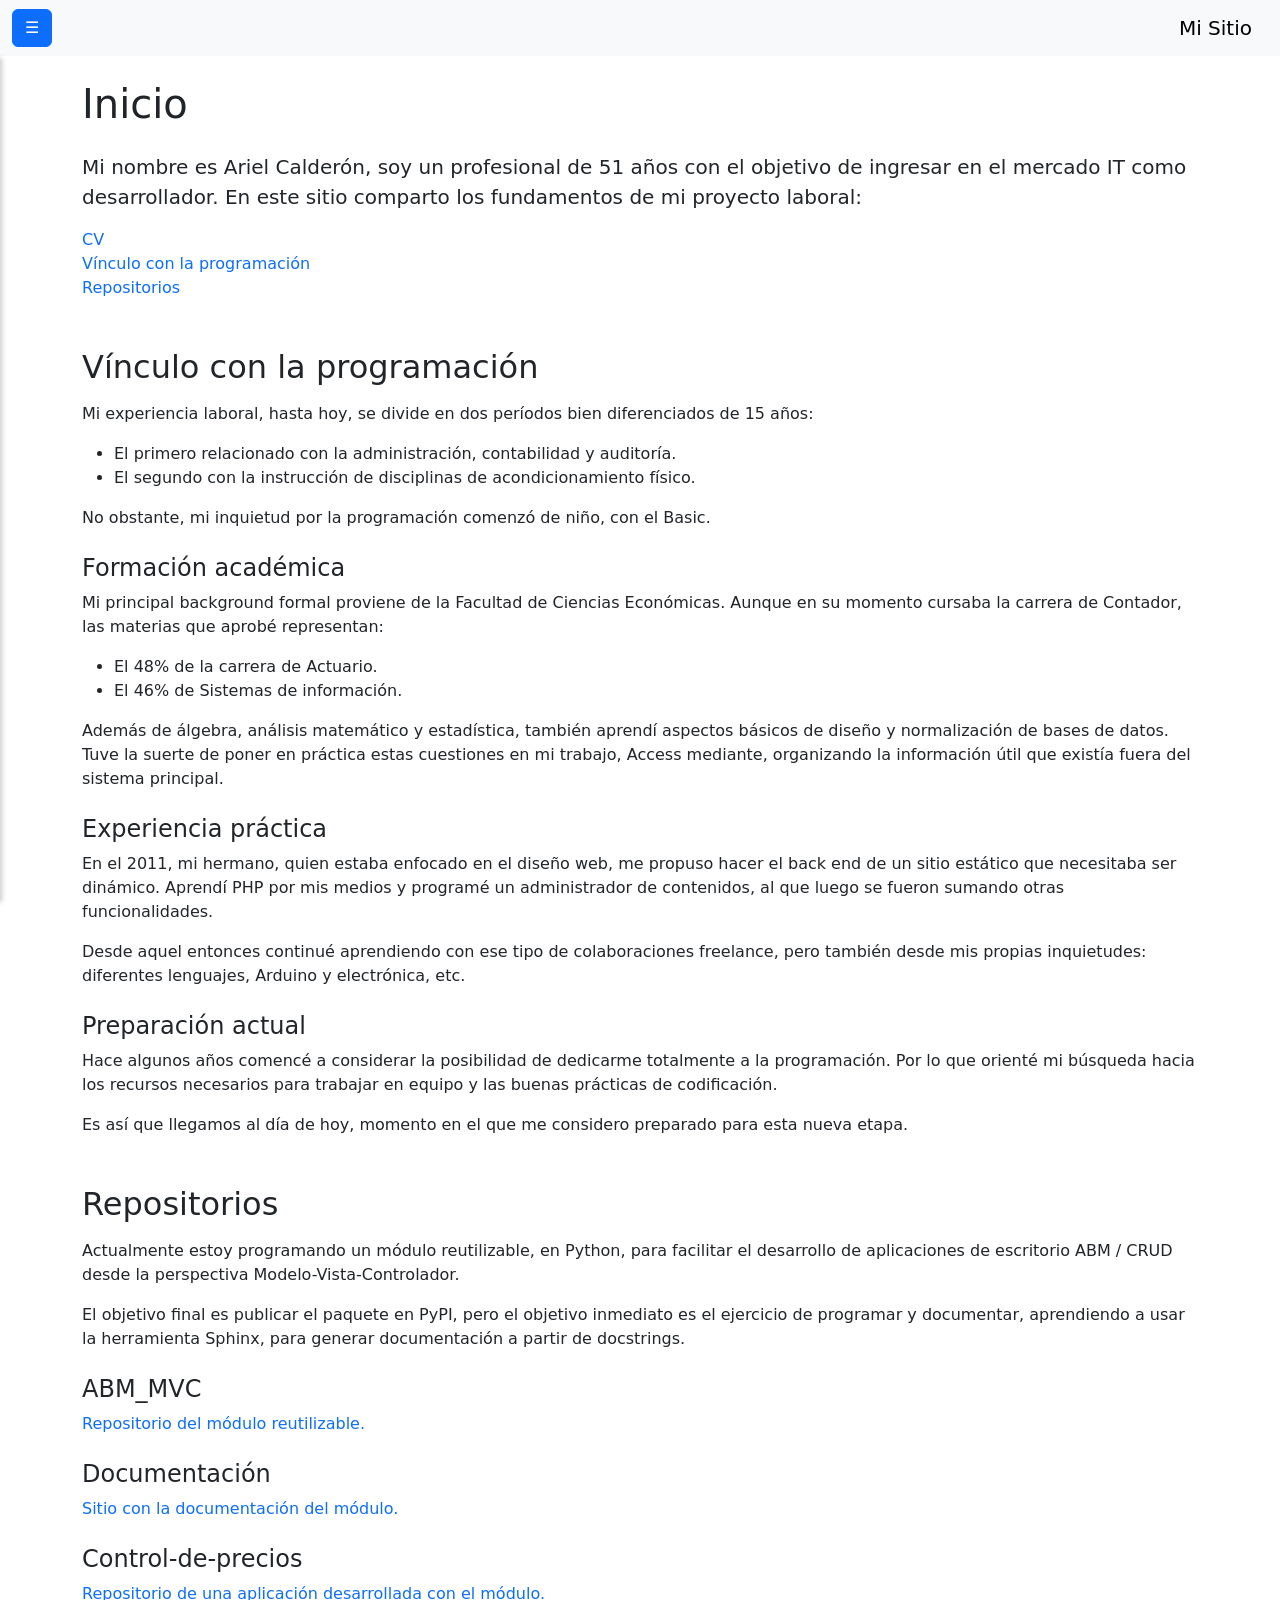
==== index.html @ 0469d506 "Primer commit" ====
<!DOCTYPE html>
<html lang="en">
<head>
  <meta charset="UTF-8">
  <meta name="viewport" content="width=device-width, initial-scale=1.0">
  <title>Landing Page</title>
  <link href="https://cdn.jsdelivr.net/npm/bootstrap@5.3.0/dist/css/bootstrap.min.css" rel="stylesheet">
  <link rel="stylesheet" href="css/styles.css">
</head>
<body>
    <nav class="navbar navbar-expand-lg navbar-light bg-light">
        <div class="container-fluid">
          <button class="btn btn-primary me-2" id="toggleTab">☰</button>
          <a class="navbar-brand" href="#">Mi Sitio</a>
        </div>
    </nav>
  <div class="side-tab" id="sideTab">
    <div class="p-3">
      <h4>Menú</h4>
      <ul class="nav flex-column">
        <li class="nav-item"><a href="#" class="nav-link">Enlace 1</a></li>
        <li class="nav-item"><a href="#" class="nav-link">Enlace 2</a></li>
        <li class="nav-item"><a href="#" class="nav-link">Enlace 3</a></li>
      </ul>
    </div>
  </div>

  <div class="container mt-4">
    <header>
      <h1 class="mb-4">Inicio</h1>
      <p class="lead">
        Mi nombre es Ariel Calderón, soy un profesional de 51 años con el objetivo de ingresar en el mercado IT como desarrollador. En este sitio comparto los fundamentos de mi proyecto laboral:
      </p>
      <ul class="list-unstyled">
        <li><a href="#cv" class="text-decoration-none">CV</a></li>
        <li><a href="#vinculo-programacion" class="text-decoration-none">Vínculo con la programación</a></li>
        <li><a href="#repositorios" class="text-decoration-none">Repositorios</a></li>
      </ul>
    </header>

    <section id="vinculo-programacion" class="mt-5">
      <h2 class="mb-3">Vínculo con la programación</h2>
      <p>Mi experiencia laboral, hasta hoy, se divide en dos períodos bien diferenciados de 15 años:</p>
      <ul>
        <li>El primero relacionado con la administración, contabilidad y auditoría.</li>
        <li>El segundo con la instrucción de disciplinas de acondicionamiento físico.</li>
      </ul>
      <p>No obstante, mi inquietud por la programación comenzó de niño, con el Basic.</p>
      
      <h4 class="mt-4">Formación académica</h4>
      <p>
        Mi principal background formal proviene de la Facultad de Ciencias Económicas. Aunque en su momento cursaba la carrera de Contador, las materias que aprobé representan:
      </p>
      <ul>
        <li>El 48% de la carrera de Actuario.</li>
        <li>El 46% de Sistemas de información.</li>
      </ul>
      <p>
        Además de álgebra, análisis matemático y estadística, también aprendí aspectos básicos de diseño y normalización de bases de datos. Tuve la suerte de poner en práctica estas cuestiones en mi trabajo, Access mediante, organizando la información útil que existía fuera del sistema principal.
      </p>

      <h4 class="mt-4">Experiencia práctica</h4>
      <p>
        En el 2011, mi hermano, quien estaba enfocado en el diseño web, me propuso hacer el back end de un sitio estático que necesitaba ser dinámico. Aprendí PHP por mis medios y programé un administrador de contenidos, al que luego se fueron sumando otras funcionalidades.
      </p>
      <p>
        Desde aquel entonces continué aprendiendo con ese tipo de colaboraciones freelance, pero también desde mis propias inquietudes: diferentes lenguajes, Arduino y electrónica, etc.
      </p>

      <h4 class="mt-4">Preparación actual</h4>
      <p>
        Hace algunos años comencé a considerar la posibilidad de dedicarme totalmente a la programación. Por lo que orienté mi búsqueda hacia los recursos necesarios para trabajar en equipo y las buenas prácticas de codificación.
      </p>
      <p>Es así que llegamos al día de hoy, momento en el que me considero preparado para esta nueva etapa.</p>
    </section>
    <section id="repositorios" class="mt-5">
        <h2 class="mb-3">Repositorios</h2>
        <p>
          Actualmente estoy programando un módulo reutilizable, en Python, para facilitar el desarrollo de aplicaciones de escritorio ABM / CRUD desde la perspectiva Modelo-Vista-Controlador.
        </p>
        <p>
          El objetivo final es publicar el paquete en PyPI, pero el objetivo inmediato es el ejercicio de programar y documentar, aprendiendo a usar la herramienta Sphinx, para generar documentación a partir de docstrings.
        </p>
      
        <h4 class="mt-4">ABM_MVC</h4>
        <p>
          <a href="#" class="text-decoration-none">Repositorio del módulo reutilizable.</a>
        </p>
      
        <h4 class="mt-4">Documentación</h4>
        <p>
          <a href="#" class="text-decoration-none">Sitio con la documentación del módulo.</a>
        </p>
      
        <h4 class="mt-4">Control-de-precios</h4>
        <p>
          <a href="#" class="text-decoration-none">Repositorio de una aplicación desarrollada con el módulo.</a>
        </p>
      </section>

  </div>
  <script src="js/funciones.js"></script>
</body>
</html>
---- css/styles.css ----
.side-tab {
    position: fixed;
    left: -250px;
    top: 56px; /* Altura de la barra de navegación */
    height: calc(100% - 56px); /* Resta la altura de la barra */
    width: 250px;
    background-color: #f8f9fa;
    transition: left 0.3s ease;
    box-shadow: 2px 2px 5px rgba(0, 0, 0, 0.2); /* Sombra solo a los lados y abajo */
  }
  .side-tab.open {
    left: 0;
  }
  .toggle-btn {
    position: fixed;
    left: 0;
    top: 20px;
    z-index: 1000;
    background-color: #007bff;
    color: #fff;
    border: none;
    padding: 10px 15px;
    cursor: pointer;
    border-radius: 0 5px 5px 0;
  }
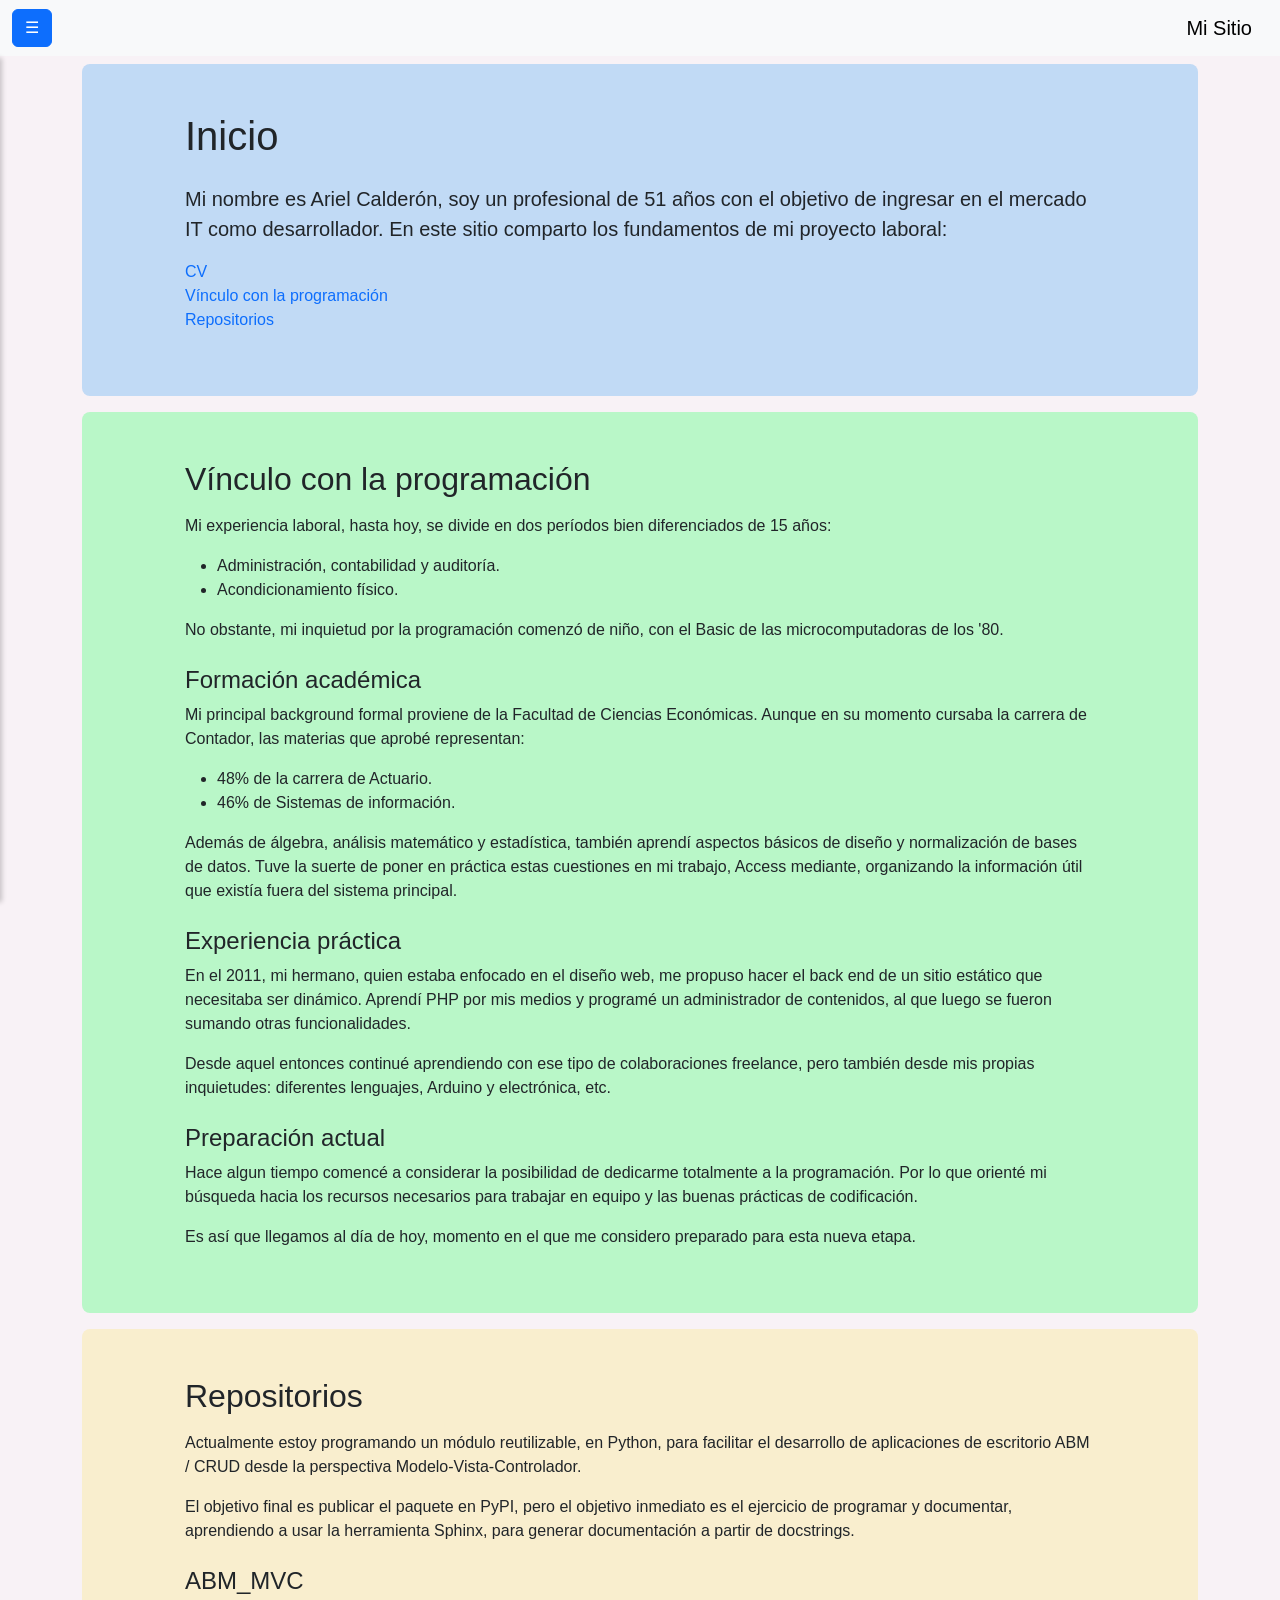
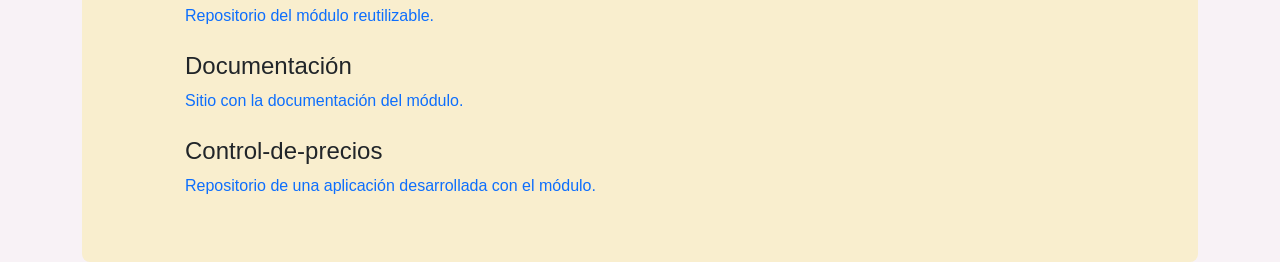
==== commit d8966052: "Algunas modificaciones y pruebas" ====
--- a/index.html
+++ b/index.html
@@ -1,5 +1,6 @@
 <!DOCTYPE html>
 <html lang="en">
+
 <head>
   <meta charset="UTF-8">
   <meta name="viewport" content="width=device-width, initial-scale=1.0">
@@ -7,13 +8,14 @@
   <link href="https://cdn.jsdelivr.net/npm/bootstrap@5.3.0/dist/css/bootstrap.min.css" rel="stylesheet">
   <link rel="stylesheet" href="css/styles.css">
 </head>
+
 <body>
-    <nav class="navbar navbar-expand-lg navbar-light bg-light">
-        <div class="container-fluid">
-          <button class="btn btn-primary me-2" id="toggleTab">☰</button>
-          <a class="navbar-brand" href="#">Mi Sitio</a>
-        </div>
-    </nav>
+  <nav class="navbar navbar-expand-lg navbar-light bg-light">
+    <div class="container-fluid">
+      <button class="btn btn-primary me-2" id="toggleTab">☰</button>
+      <a class="navbar-brand" href="#">Mi Sitio</a>
+    </div>
+  </nav>
   <div class="side-tab" id="sideTab">
     <div class="p-3">
       <h4>Menú</h4>
@@ -25,80 +27,100 @@
     </div>
   </div>
 
-  <div class="container mt-4">
-    <header>
-      <h1 class="mb-4">Inicio</h1>
-      <p class="lead">
-        Mi nombre es Ariel Calderón, soy un profesional de 51 años con el objetivo de ingresar en el mercado IT como desarrollador. En este sitio comparto los fundamentos de mi proyecto laboral:
-      </p>
-      <ul class="list-unstyled">
-        <li><a href="#cv" class="text-decoration-none">CV</a></li>
-        <li><a href="#vinculo-programacion" class="text-decoration-none">Vínculo con la programación</a></li>
-        <li><a href="#repositorios" class="text-decoration-none">Repositorios</a></li>
-      </ul>
-    </header>
+  <div class="container">
+    <section id="inicio" class="rounded-3 mt-2">
+      <div class="contenedor-especial">
+        <h1 class="mb-4">Inicio</h1>
+        <p class="lead">
+          Mi nombre es Ariel Calderón, soy un profesional de 51 años con el objetivo de ingresar en el mercado IT como
+          desarrollador. En este sitio comparto los fundamentos de mi proyecto laboral:
+        </p>
+        <ul class="list-unstyled">
+          <li><a href="#cv" class="text-decoration-none">CV</a></li>
+          <li><a href="#vinculo-programacion" class="text-decoration-none">Vínculo con la programación</a></li>
+          <li><a href="#repositorios" class="text-decoration-none">Repositorios</a></li>
+        </ul>
+      </div>
+    </section>
+    <section id="vinculo-programacion" class="rounded-3 mt-3">
+      <div class="contenedor-especial">
+        <h2 class="mb-3">Vínculo con la programación</h2>
+        <p>Mi experiencia laboral, hasta hoy, se divide en dos períodos bien diferenciados de 15 años:</p>
+        <ul>
+          <li>Administración, contabilidad y auditoría.</li>
+          <li>Acondicionamiento físico.</li>
+        </ul>
+        <p>No obstante, mi inquietud por la programación comenzó de niño, con el Basic de las microcomputadoras de los
+          '80.</p>
 
-    <section id="vinculo-programacion" class="mt-5">
-      <h2 class="mb-3">Vínculo con la programación</h2>
-      <p>Mi experiencia laboral, hasta hoy, se divide en dos períodos bien diferenciados de 15 años:</p>
-      <ul>
-        <li>El primero relacionado con la administración, contabilidad y auditoría.</li>
-        <li>El segundo con la instrucción de disciplinas de acondicionamiento físico.</li>
-      </ul>
-      <p>No obstante, mi inquietud por la programación comenzó de niño, con el Basic.</p>
-      
-      <h4 class="mt-4">Formación académica</h4>
-      <p>
-        Mi principal background formal proviene de la Facultad de Ciencias Económicas. Aunque en su momento cursaba la carrera de Contador, las materias que aprobé representan:
-      </p>
-      <ul>
-        <li>El 48% de la carrera de Actuario.</li>
-        <li>El 46% de Sistemas de información.</li>
-      </ul>
-      <p>
-        Además de álgebra, análisis matemático y estadística, también aprendí aspectos básicos de diseño y normalización de bases de datos. Tuve la suerte de poner en práctica estas cuestiones en mi trabajo, Access mediante, organizando la información útil que existía fuera del sistema principal.
-      </p>
+        <h4 class="mt-4">Formación académica</h4>
+        <p>
+          Mi principal background formal proviene de la Facultad de Ciencias Económicas. Aunque en su momento cursaba la
+          carrera de Contador, las materias que aprobé representan:
+        </p>
+        <ul>
+          <li>48% de la carrera de Actuario.</li>
+          <li>46% de Sistemas de información.</li>
+        </ul>
+        <p>
+          Además de álgebra, análisis matemático y estadística, también aprendí aspectos básicos de diseño y
+          normalización
+          de bases de datos. Tuve la suerte de poner en práctica estas cuestiones en mi trabajo, Access mediante,
+          organizando la información útil que existía fuera del sistema principal.
+        </p>
 
-      <h4 class="mt-4">Experiencia práctica</h4>
-      <p>
-        En el 2011, mi hermano, quien estaba enfocado en el diseño web, me propuso hacer el back end de un sitio estático que necesitaba ser dinámico. Aprendí PHP por mis medios y programé un administrador de contenidos, al que luego se fueron sumando otras funcionalidades.
-      </p>
-      <p>
-        Desde aquel entonces continué aprendiendo con ese tipo de colaboraciones freelance, pero también desde mis propias inquietudes: diferentes lenguajes, Arduino y electrónica, etc.
-      </p>
+        <h4 class="mt-4">Experiencia práctica</h4>
+        <p>
+          En el 2011, mi hermano, quien estaba enfocado en el diseño web, me propuso hacer el back end de un sitio
+          estático que necesitaba ser dinámico. Aprendí PHP por mis medios y programé un administrador de contenidos, al
+          que luego se fueron sumando otras funcionalidades.
+        </p>
+        <p>
+          Desde aquel entonces continué aprendiendo con ese tipo de colaboraciones freelance, pero también desde mis
+          propias inquietudes: diferentes lenguajes, Arduino y electrónica, etc.
+        </p>
 
-      <h4 class="mt-4">Preparación actual</h4>
-      <p>
-        Hace algunos años comencé a considerar la posibilidad de dedicarme totalmente a la programación. Por lo que orienté mi búsqueda hacia los recursos necesarios para trabajar en equipo y las buenas prácticas de codificación.
-      </p>
-      <p>Es así que llegamos al día de hoy, momento en el que me considero preparado para esta nueva etapa.</p>
+        <h4 class="mt-4">Preparación actual</h4>
+        <p>
+          Hace algun tiempo comencé a considerar la posibilidad de dedicarme totalmente a la programación. Por lo que
+          orienté mi búsqueda hacia los recursos necesarios para trabajar en equipo y las buenas prácticas de
+          codificación.
+        </p>
+        <p>Es así que llegamos al día de hoy, momento en el que me considero preparado para esta nueva etapa.</p>
+      </div>
     </section>
-    <section id="repositorios" class="mt-5">
+    <section id="repositorios" class="rounded-3 mt-3">
+      <div class="contenedor-especial">
         <h2 class="mb-3">Repositorios</h2>
         <p>
-          Actualmente estoy programando un módulo reutilizable, en Python, para facilitar el desarrollo de aplicaciones de escritorio ABM / CRUD desde la perspectiva Modelo-Vista-Controlador.
+          Actualmente estoy programando un módulo reutilizable, en Python, para facilitar el desarrollo de aplicaciones
+          de
+          escritorio ABM / CRUD desde la perspectiva Modelo-Vista-Controlador.
         </p>
         <p>
-          El objetivo final es publicar el paquete en PyPI, pero el objetivo inmediato es el ejercicio de programar y documentar, aprendiendo a usar la herramienta Sphinx, para generar documentación a partir de docstrings.
+          El objetivo final es publicar el paquete en PyPI, pero el objetivo inmediato es el ejercicio de programar y
+          documentar, aprendiendo a usar la herramienta Sphinx, para generar documentación a partir de docstrings.
         </p>
-      
+
         <h4 class="mt-4">ABM_MVC</h4>
         <p>
           <a href="#" class="text-decoration-none">Repositorio del módulo reutilizable.</a>
         </p>
-      
+
         <h4 class="mt-4">Documentación</h4>
         <p>
           <a href="#" class="text-decoration-none">Sitio con la documentación del módulo.</a>
         </p>
-      
+
         <h4 class="mt-4">Control-de-precios</h4>
         <p>
           <a href="#" class="text-decoration-none">Repositorio de una aplicación desarrollada con el módulo.</a>
         </p>
-      </section>
+      </div>
+    </section>
 
   </div>
   <script src="js/funciones.js"></script>
 </body>
-</html>
+
+</html>
--- a/css/styles.css
+++ b/css/styles.css
@@ -1,25 +1,69 @@
 .side-tab {
-    position: fixed;
-    left: -250px;
-    top: 56px; /* Altura de la barra de navegación */
-    height: calc(100% - 56px); /* Resta la altura de la barra */
-    width: 250px;
-    background-color: #f8f9fa;
-    transition: left 0.3s ease;
-    box-shadow: 2px 2px 5px rgba(0, 0, 0, 0.2); /* Sombra solo a los lados y abajo */
-  }
-  .side-tab.open {
-    left: 0;
-  }
-  .toggle-btn {
-    position: fixed;
-    left: 0;
-    top: 20px;
-    z-index: 1000;
-    background-color: #007bff;
-    color: #fff;
-    border: none;
-    padding: 10px 15px;
-    cursor: pointer;
-    border-radius: 0 5px 5px 0;
-  }+  position: fixed;
+  left: -250px;
+  top: 56px;
+  /* Altura de la barra de navegación */
+  height: calc(100% - 56px);
+  /* Resta la altura de la barra */
+  width: 250px;
+  background-color: #f8f9fa;
+  transition: left 0.3s ease;
+  box-shadow: 2px 2px 5px rgba(0, 0, 0, 0.2);
+  /* Sombra solo a los lados y abajo */
+}
+
+.side-tab.open {
+  left: 0;
+}
+
+.toggle-btn {
+  position: fixed;
+  left: 0;
+  top: 20px;
+  z-index: 1000;
+  background-color: #007bff;
+  color: #fff;
+  border: none;
+  padding: 10px 15px;
+  cursor: pointer;
+  border-radius: 0 5px 5px 0;
+}
+
+/* Estilo base del body */
+body {
+  margin: 0;
+  padding: 0;
+  font-family: Arial, sans-serif;
+  position: relative;
+  background-color: #f8f2f6; /* Fondo general */
+}
+
+
+
+/* Configuración base para todas las secciones */
+section {
+  padding: 3rem 0; /* Espaciado interno uniforme */
+  margin: 0;
+  background: var(--section-color);
+}
+
+.contenedor-especial {
+  margin: 0 auto; /* Centra el contenido */
+  max-width: 950px; /* Limita el ancho máximo */
+  padding: 0 20px; /* Espaciado interno para los lados */
+  box-sizing: border-box; /* Incluye el padding dentro del ancho */
+}
+
+
+/* Personalización de colores para cada sección */
+#inicio {
+  --section-color: #c1daf5; /* Azul */
+}
+
+#vinculo-programacion {
+  --section-color: #b9f7c8; /* Verde */
+}
+
+#repositorios {
+  --section-color: #f9eece; /* Amarillo */
+}
